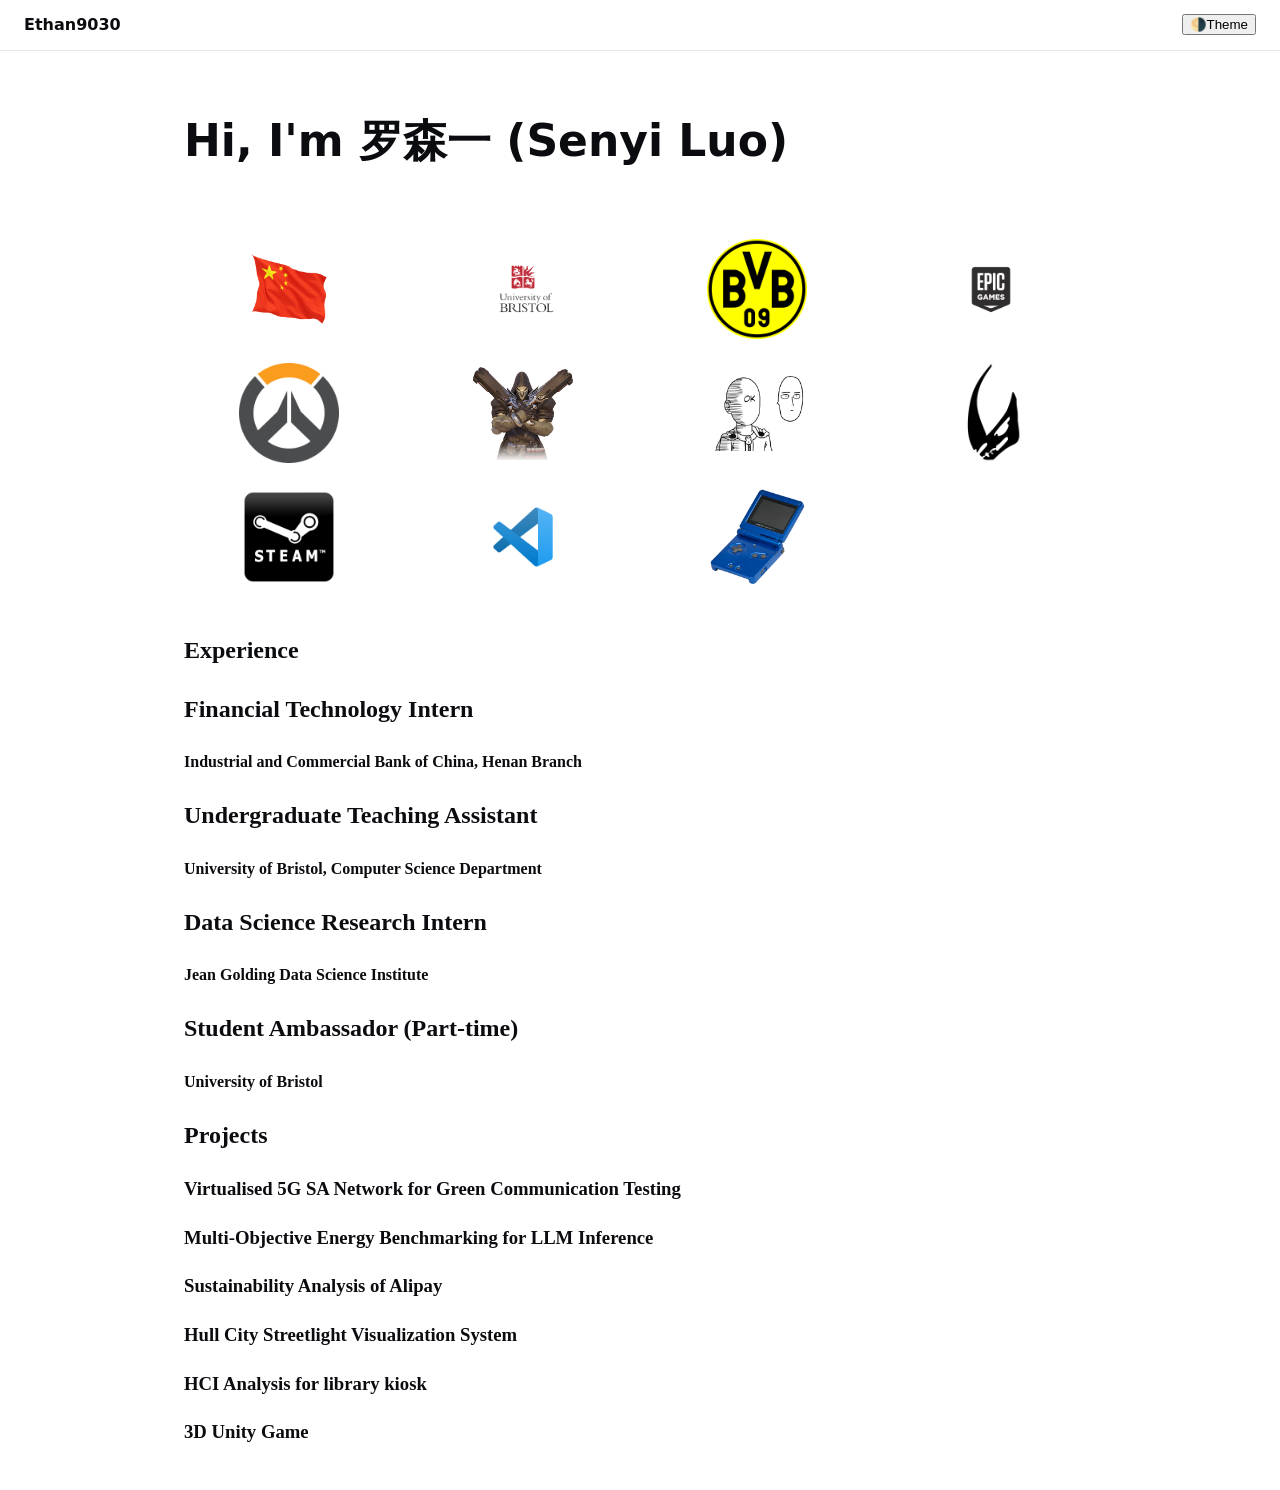
==== index.html @ c0488286 "Initial update -- contain Interest icons, Experience and Projects sections" ====
﻿<!doctype html>
<html lang="en">
<head>
  <meta charset="utf-8" />
  <meta name="viewport" content="width=device-width, initial-scale=1" />
  <title>My Site</title>
  <!-- Basic global stylesheet -->
  <link rel="stylesheet" href="assets/style.css" />
</head>
<body>
  <!-- Simple site shell; JS will inject content into these placeholders -->

  <header class="site-header">
    <nav class="nav">
      <a class="logo" href="#">Ethan9030</a>
      <button id="themeToggle" aria-label="Toggle theme">🌗Theme</button>
    </nav>
  </header>

  <main class="container">
    <!-- Hero section populated via JSON -->
    <section id="hero" class="hero"></section>

    <section class="icons">
      <div class="icon-grid">
        <img src="/img/icons/China.png"/>
        <img src="/img/icons/bristol.png"/>
        <img src="/img/icons/BVB.png"/>
        <img src="/img/icons/Epic.png"/>
        <img src="/img/icons/Overwatch.png"/>
        <img src="/img/icons/Reaper.png"/>
        <img src="/img/icons/Saitama Ok Face.png"/>
        <img src="/img/icons/Star War.png"/>
        <img src="/img/icons/Steam.png"/>
        <img src="/img/icons/Vscode.png"/>
        <img src="/img/icons/Game boy.png"/>
      </div>
    </section>
    <section id="experience" class="experience"></section>

    <!-- Projects list populated via JSON -->
    <section id="projects" class="projects"></section>
  </main>

  <!-- App script (deferred to keep HTML/CSS first) -->
  <script defer src="assets/app.js"></script>
</body>
</html>
---- assets/style.css ----
/* Minimal CSS for basic layout and readability */

/* Reset-ish */
* { box-sizing: border-box; }
html, body { margin: 0; padding: 0; }
img { max-width: 100%; display: block; }

/* Typography and colors */
:root {
  /* Light theme tokens */
  --bg: #ffffff;
  --text: #0b0c0f;
  --muted: #667085;
  --card: #f6f7f9;
  --brand: #2155ff;
}

@media (prefers-color-scheme: dark) {
  :root {
    /* Dark theme tokens (auto if user prefers dark) */
    --bg: #0b0c0f;
    --text: #e8e8ea;
    --muted: #9aa0a6;
    --card: #121418;
    --brand: #4f8cff;
  }
}

/* Allow manual toggle override via data-theme attribute */
html[data-theme="light"] {
  --bg: #ffffff;
  --text: #0b0c0f;
  --muted: #667085;
  --card: #f6f7f9;
  --brand: #2155ff;
}
html[data-theme="dark"] {
  --bg: #0b0c0f;
  --text: #e8e8ea;
  --muted: #9aa0a6;
  --card: #121418;
  --brand: #4f8cff;
}

body {
  background: var(--bg);
  color: var(--text);
  font: 16px/1.6 system-ui, -apple-system, Segoe UI, Roboto, Helvetica, Arial, "Noto Sans", sans-serif;
}

.container { max-width: 960px; margin: 0 auto; padding: 24px; }

/* 导航栏 */
.site-header {
  position: sticky;
  top: 0;
  z-index: 100;

  background: color-mix(in srgb, var(--bg) 70%, transparent);
  backdrop-filter: blur(25px);
  -webkit-backdrop-filter: blur(10px);

  border-bottom: 1px solid color-mix(in srgb, var(--text) 10%, transparent);
}
.nav { display: flex; justify-content: space-between; align-items: center; padding: 12px 24px; }
.logo { font-weight: 700; text-decoration: none; color: var(--text); }

.hero { padding: 40px 0; }
.hero h1 { margin: 0 0 8px; font-size: clamp(28px, 6vw, 44px); line-height: 1.2; }
.hero p { margin: 0; color: var(--muted); }

/* Icon grid keeps badges uniform and responsive */
.icons {
  padding: 24px 0;
}

.icon-grid {
  display: grid;
  grid-template-columns: repeat(4, minmax(0, 1fr));
  gap: 24px;
  justify-items: center;
  align-items: center;
}

.icon-grid img {
  width: clamp(70px, 12vw, 100px);
  height: clamp(70px, 12vw, 100px);
  object-fit: contain;
}

@media (max-width: 900px) {
  .icon-grid {
    grid-template-columns: repeat(3, minmax(0, 1fr));
  }
}

@media (max-width: 640px) {
  .icon-grid {
    grid-template-columns: repeat(2, minmax(0, 1fr));
  }
}

@media (max-width: 420px) {
  .icon-grid {
    grid-template-columns: minmax(0, 1fr);
  }
}

/* Experience */
.experience {
  font-family: "Georgia", "Times New Roman", serif;
}


/* Projects */
.projects {
  font-family: "Georgia", "Times New Roman", serif;
}
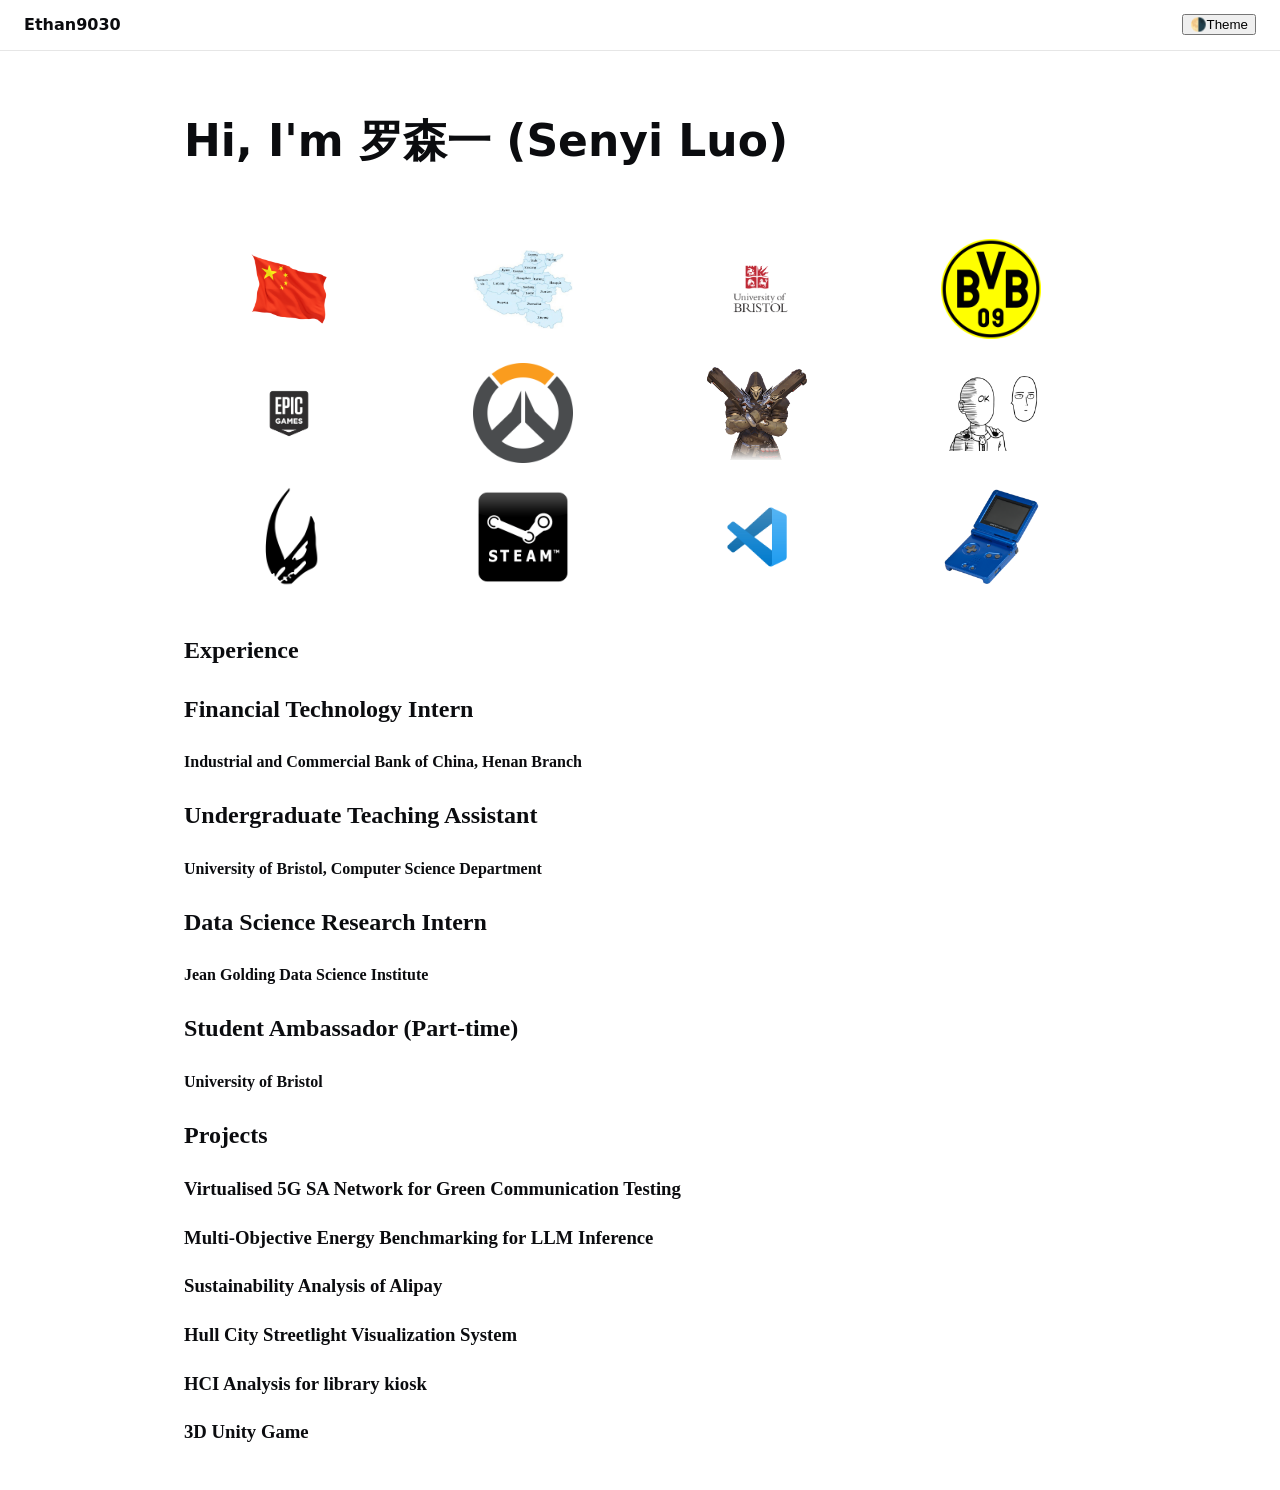
==== commit a0b72ed0: "update -- Add icon on the tab and Henan icon on the page" ====
--- a/index.html
+++ b/index.html
@@ -4,6 +4,7 @@
   <meta charset="utf-8" />
   <meta name="viewport" content="width=device-width, initial-scale=1" />
   <title>My Site</title>
+  <link rel="icon" href="./img/header/LUO_header.ico"/>
   <!-- Basic global stylesheet -->
   <link rel="stylesheet" href="assets/style.css" />
 </head>
@@ -21,9 +22,11 @@
     <!-- Hero section populated via JSON -->
     <section id="hero" class="hero"></section>
 
+    <!-- icons -->
     <section class="icons">
       <div class="icon-grid">
         <img src="/img/icons/China.png"/>
+        <img src="/img/icons/Henan.png"/>
         <img src="/img/icons/bristol.png"/>
         <img src="/img/icons/BVB.png"/>
         <img src="/img/icons/Epic.png"/>
@@ -45,4 +48,4 @@
   <!-- App script (deferred to keep HTML/CSS first) -->
   <script defer src="assets/app.js"></script>
 </body>
-</html>
+</html>
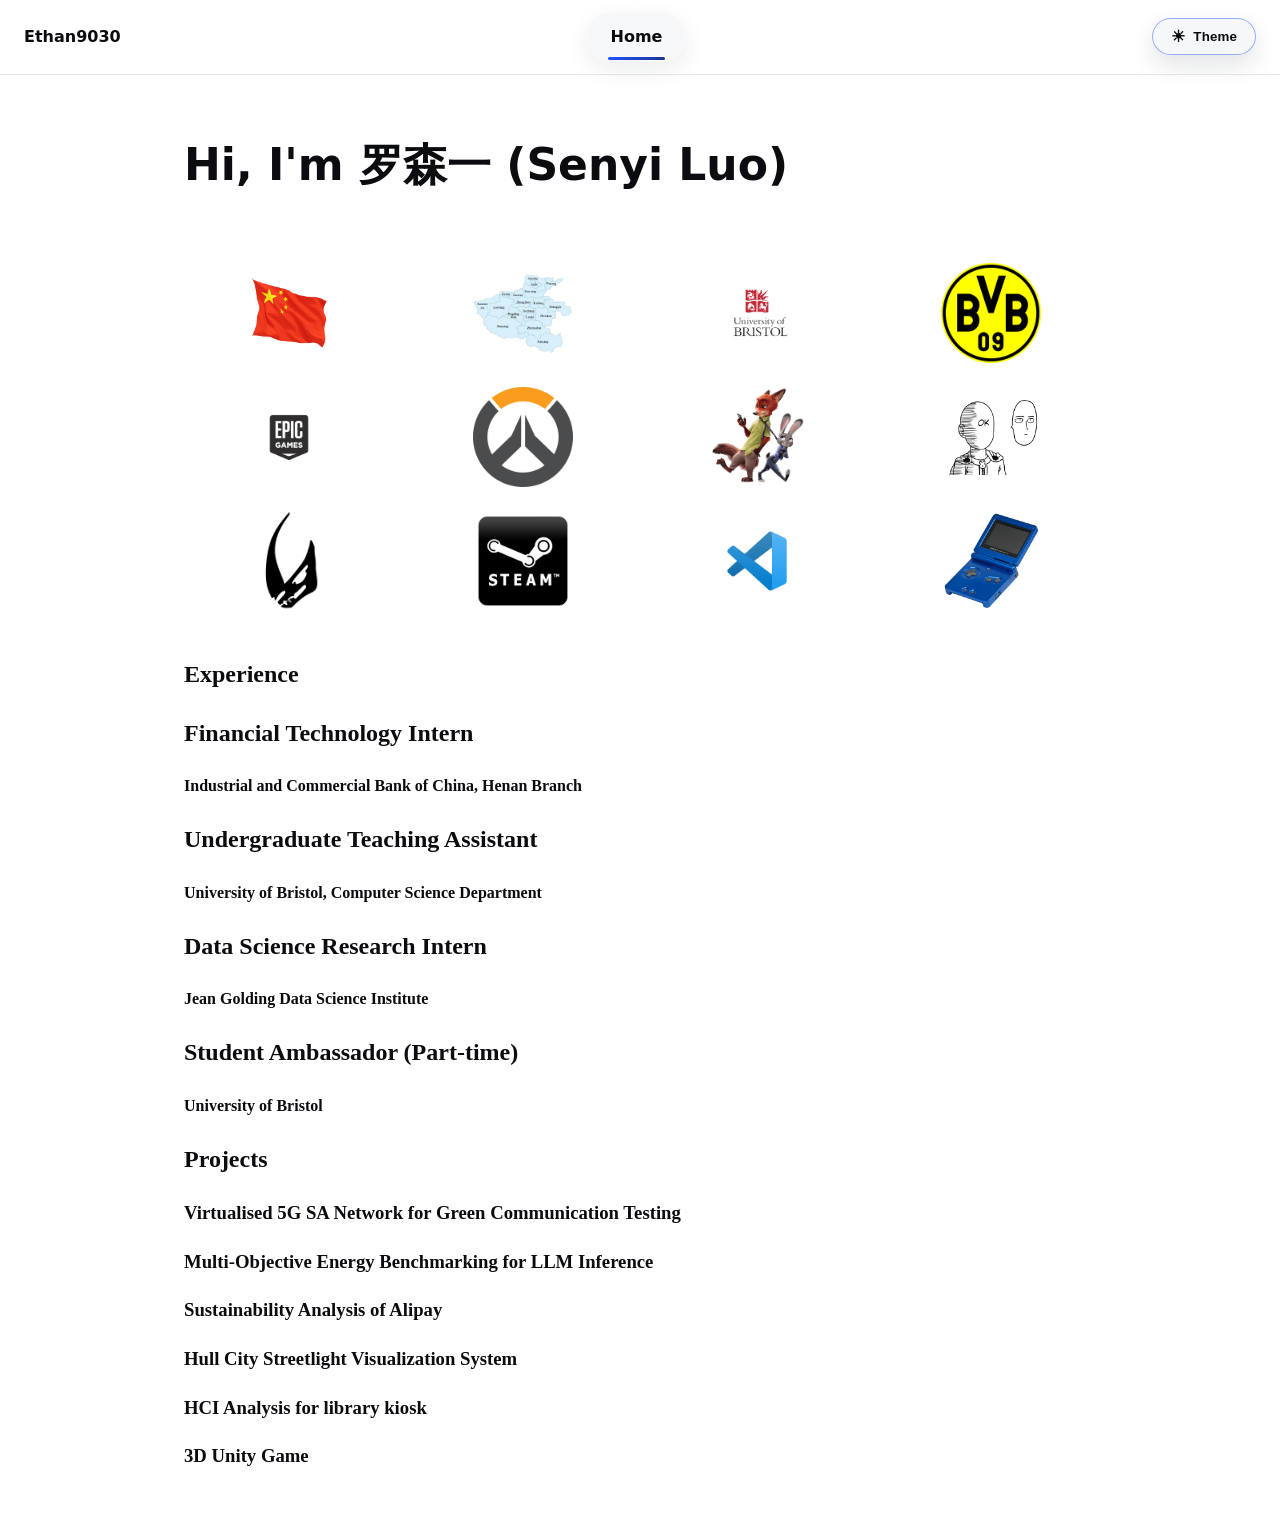
==== commit 9a3c57c2: "update -- Add more visual on the nav bar and update icons" ====
--- a/index.html
+++ b/index.html
@@ -13,8 +13,12 @@
 
   <header class="site-header">
     <nav class="nav">
-      <a class="logo" href="#">Ethan9030</a>
-      <button id="themeToggle" aria-label="Toggle theme">🌗Theme</button>
+      <a class="logo" href="index.html">Ethan9030</a>
+      <div class="nav-links">
+        <a href="index.html" aria-current="page"> Home </a>
+        <!-- <a href="fun-personal.html"> Fun / Personal</a> -->
+      </div>
+      <button id="themeToggle" class="pill-button" aria-label="Toggle theme">Theme</button>
     </nav>
   </header>
 
@@ -31,7 +35,8 @@
         <img src="/img/icons/BVB.png"/>
         <img src="/img/icons/Epic.png"/>
         <img src="/img/icons/Overwatch.png"/>
-        <img src="/img/icons/Reaper.png"/>
+        <!-- <img src="/img/icons/Reaper.png"/> -->
+        <img src="/img/icons/Judi and Nick.png"/>
         <img src="/img/icons/Saitama Ok Face.png"/>
         <img src="/img/icons/Star War.png"/>
         <img src="/img/icons/Steam.png"/>
--- a/assets/style.css
+++ b/assets/style.css
@@ -65,9 +65,120 @@
 .nav { display: flex; justify-content: space-between; align-items: center; padding: 12px 24px; }
 .logo { font-weight: 700; text-decoration: none; color: var(--text); }
 
+/* theme */
+#themeToggle {
+  display: inline-flex;
+  align-items: center;
+  gap: 8px;
+  padding: 8px 18px;
+  border-radius: 999px;
+  border: 1px solid color-mix(in srgb, var(--brand) 45%, transparent);
+  background: color-mix(in srgb, var(--card) 90%, transparent);
+  box-shadow: 0 10px 24px rgba(15, 23, 42, 0.12);
+  color: var(--text);
+  font-weight: 600;
+  letter-spacing: 0.01em;
+  cursor: pointer;
+  transition: background 0.2s ease, transform 0.2s ease, box-shadow 0.2s ease;
+}
+
+#themeToggle::before {
+  content: "☀";
+  font-size: 1rem;
+  transition: transform 0.3s ease;
+}
+
+html[data-theme="dark"] #themeToggle {
+  background: color-mix(in srgb, var(--card) 70%, rgba(255, 255, 255, 0.06));
+  border-color: color-mix(in srgb, var(--brand) 55%, transparent);
+}
+
+html[data-theme="dark"] #themeToggle::before {
+  content: "🌙";
+}
+
+#themeToggle:hover {
+  transform: translateY(-1px);
+  box-shadow: 0 12px 30px rgba(15, 23, 42, 0.16);
+}
+
+#themeToggle:active {
+  transform: translateY(0);
+  box-shadow: 0 4px 12px rgba(15, 23, 42, 0.16);
+}
+
+#themeToggle:focus-visible {
+  outline: 3px solid color-mix(in srgb, var(--brand) 60%, transparent);
+  outline-offset: 3px;
+}
+
 .hero { padding: 40px 0; }
 .hero h1 { margin: 0 0 8px; font-size: clamp(28px, 6vw, 44px); line-height: 1.2; }
 .hero p { margin: 0; color: var(--muted); }
+
+.nav-links {
+  display: flex;
+  gap: 20px;
+  padding: 6px 14px;
+  border-radius: 999px;
+  background: color-mix(in srgb, var(--card) 85%, transparent);
+  box-shadow: 0 8px 24px rgba(15, 23, 42, 0.08);
+}
+
+.nav-links a {
+  position: relative;
+  padding: 6px 10px;
+  font-weight: 600;
+  color: var(--muted);
+  text-decoration: none;
+  transition: color 0.2s ease;
+}
+
+.nav-links a::after {
+  content: "";
+  position: absolute;
+  left: 10%;
+  right: 10%;
+  bottom: -4px;
+  height: 3px;
+  border-radius: 999px;
+  background: linear-gradient(135deg, var(--brand), color-mix(in srgb, var(--brand) 55%, var(--text)));
+  opacity: 0;
+  transform: translateY(4px);
+  transition: opacity 0.2s ease, transform 0.2s ease;
+}
+
+.nav-links a:hover {
+  color: var(--text);
+}
+
+.nav-links a:hover::after {
+  opacity: 0.4;
+  transform: translateY(0);
+}
+
+.nav-links a[aria-current="page"] {
+  color: var(--text);
+}
+
+.nav-links a[aria-current="page"]::after {
+  opacity: 1;
+  transform: translateY(0);
+}
+
+@media (max-width: 680px) {
+  .nav {
+    gap: 16px;
+    flex-wrap: wrap;
+    justify-content: center;
+  }
+
+  .nav-links {
+    order: 3;
+    width: 100%;
+    justify-content: center;
+  }
+}
 
 /* Icon grid keeps badges uniform and responsive */
 .icons {
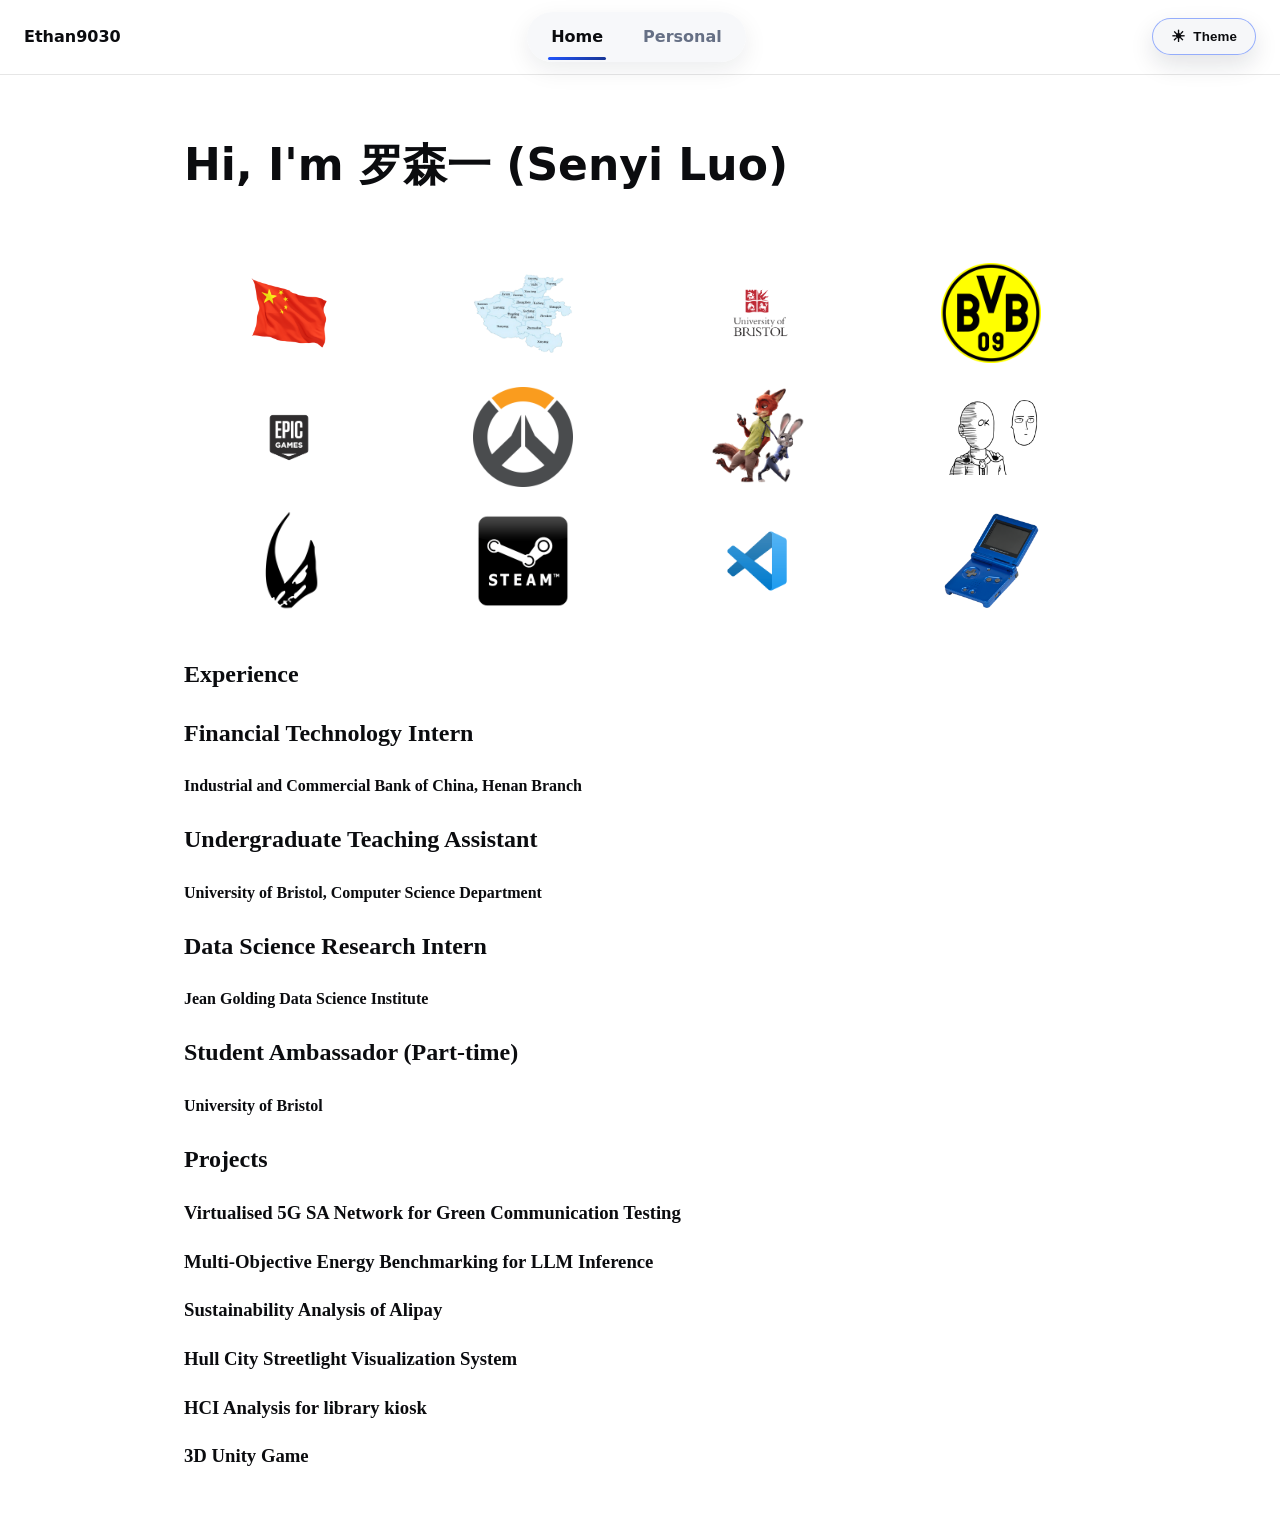
==== commit 33e99f08: "update -- Add fun personal part and upload two music onto it" ====
--- a/index.html
+++ b/index.html
@@ -16,7 +16,7 @@
       <a class="logo" href="index.html">Ethan9030</a>
       <div class="nav-links">
         <a href="index.html" aria-current="page"> Home </a>
-        <!-- <a href="fun-personal.html"> Fun / Personal</a> -->
+        <a href="fun-personal.html">Personal</a>
       </div>
       <button id="themeToggle" class="pill-button" aria-label="Toggle theme">Theme</button>
     </nav>
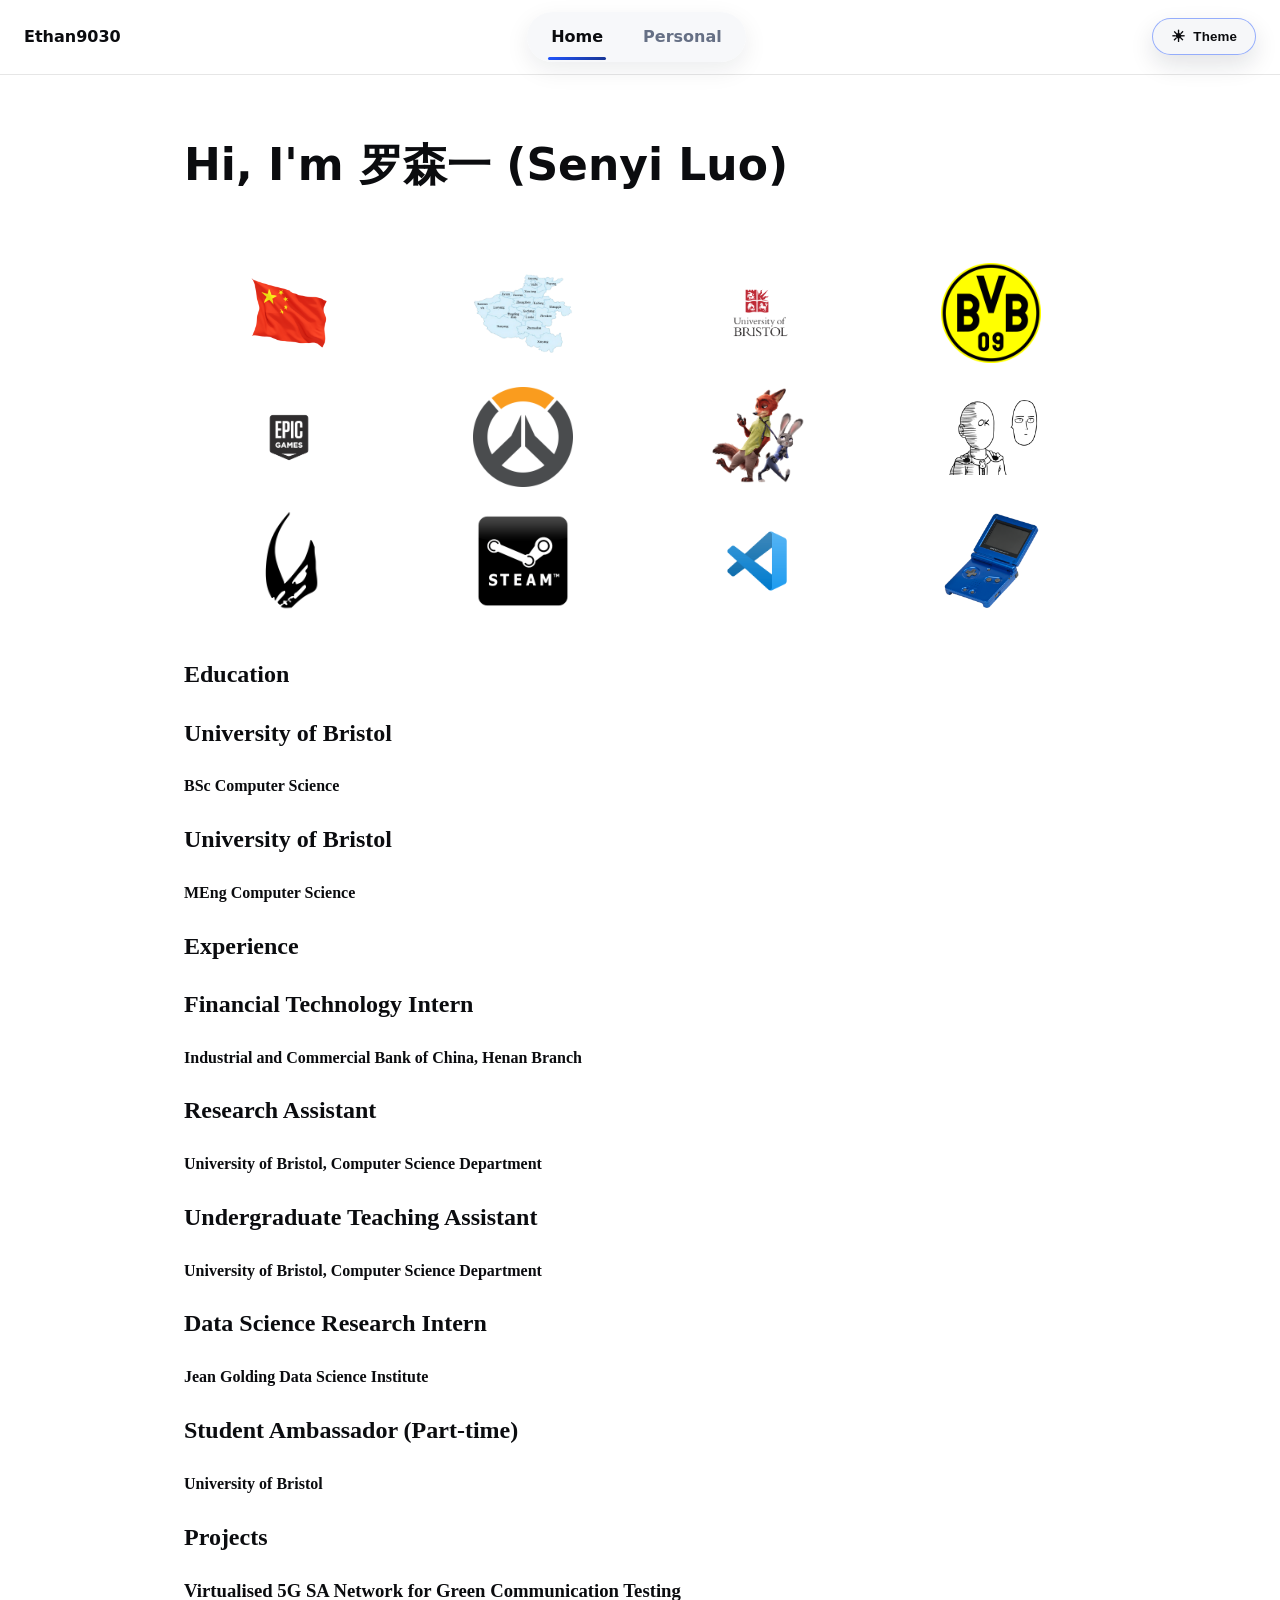
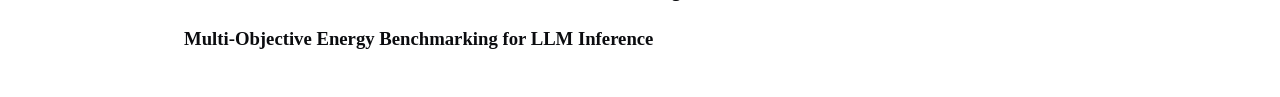
==== commit 0ec433a3: "update -- Add education section and remove some contents from the Projects section" ====
--- a/index.html
+++ b/index.html
@@ -44,6 +44,9 @@
         <img src="/img/icons/Game boy.png"/>
       </div>
     </section>
+
+    <section id="education" class="education"></section>
+
     <section id="experience" class="experience"></section>
 
     <!-- Projects list populated via JSON -->
--- a/assets/style.css
+++ b/assets/style.css
@@ -222,8 +222,13 @@
   font-family: "Georgia", "Times New Roman", serif;
 }
 
+/* Education */
+.education {
+  font-family: "Georgia", "Times New Roman", serif;
+}
+
 
 /* Projects */
 .projects {
   font-family: "Georgia", "Times New Roman", serif;
-}+}
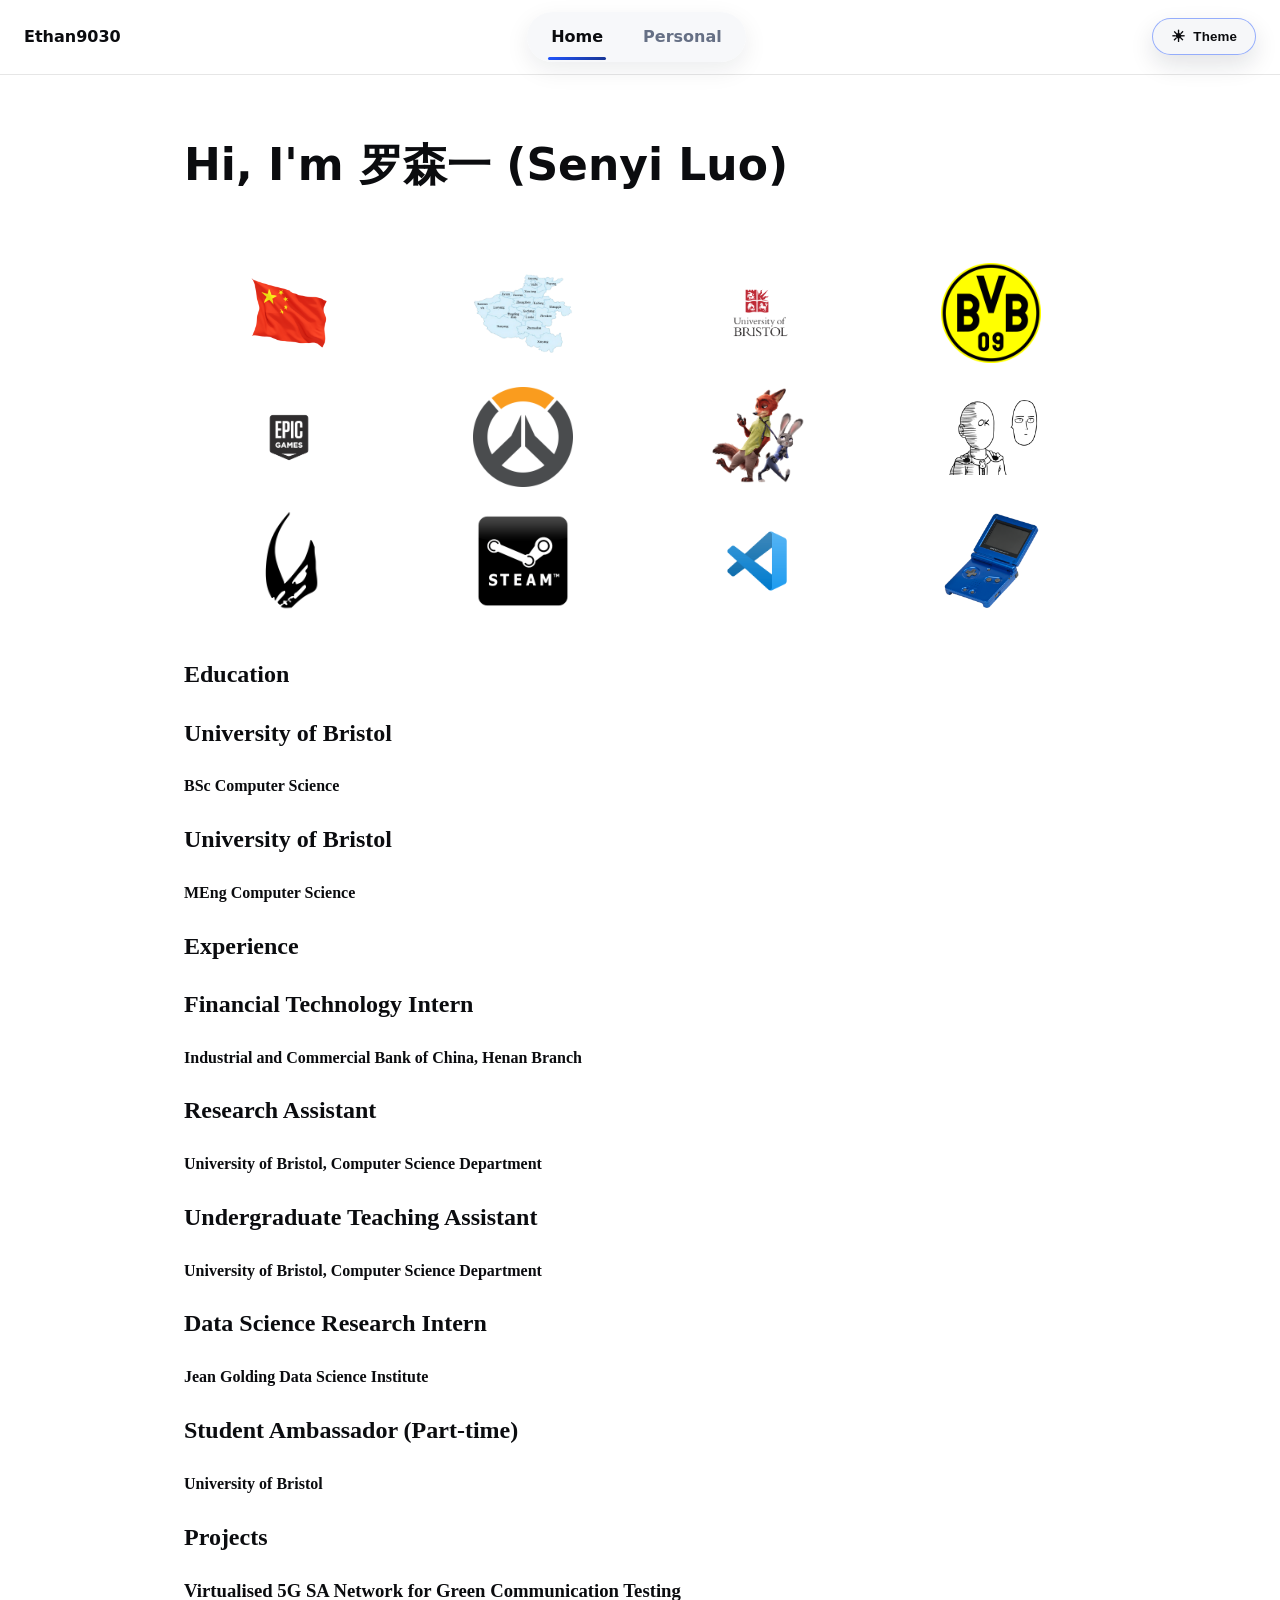
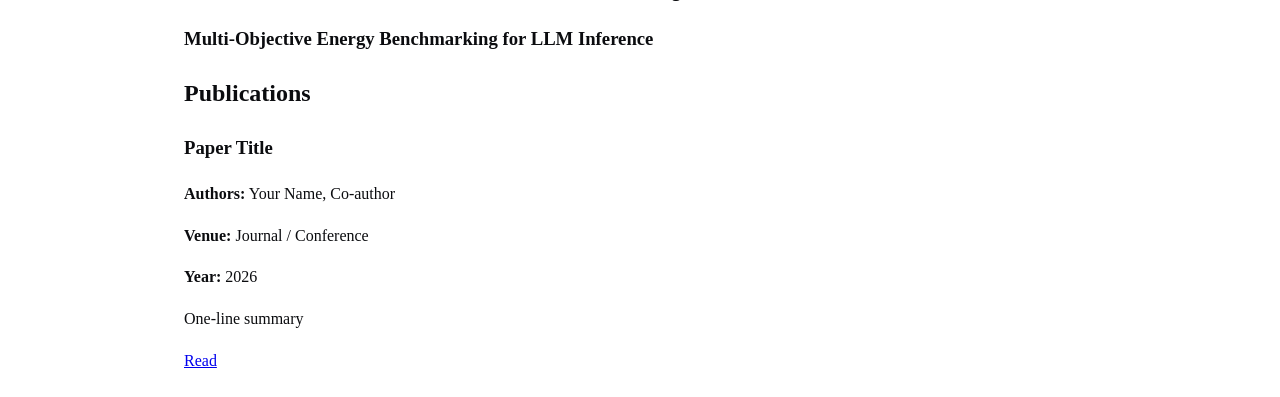
==== commit d3fead34: "update -- Add articles section on the main page" ====
--- a/index.html
+++ b/index.html
@@ -51,6 +51,8 @@
 
     <!-- Projects list populated via JSON -->
     <section id="projects" class="projects"></section>
+
+    <section id="articles" class="articles"></section>
   </main>
 
   <!-- App script (deferred to keep HTML/CSS first) -->
--- a/assets/style.css
+++ b/assets/style.css
@@ -232,3 +232,8 @@
 .projects {
   font-family: "Georgia", "Times New Roman", serif;
 }
+
+/* Articles */
+.articles {
+  font-family: "Georgia", "Times New Roman", serif;
+}
